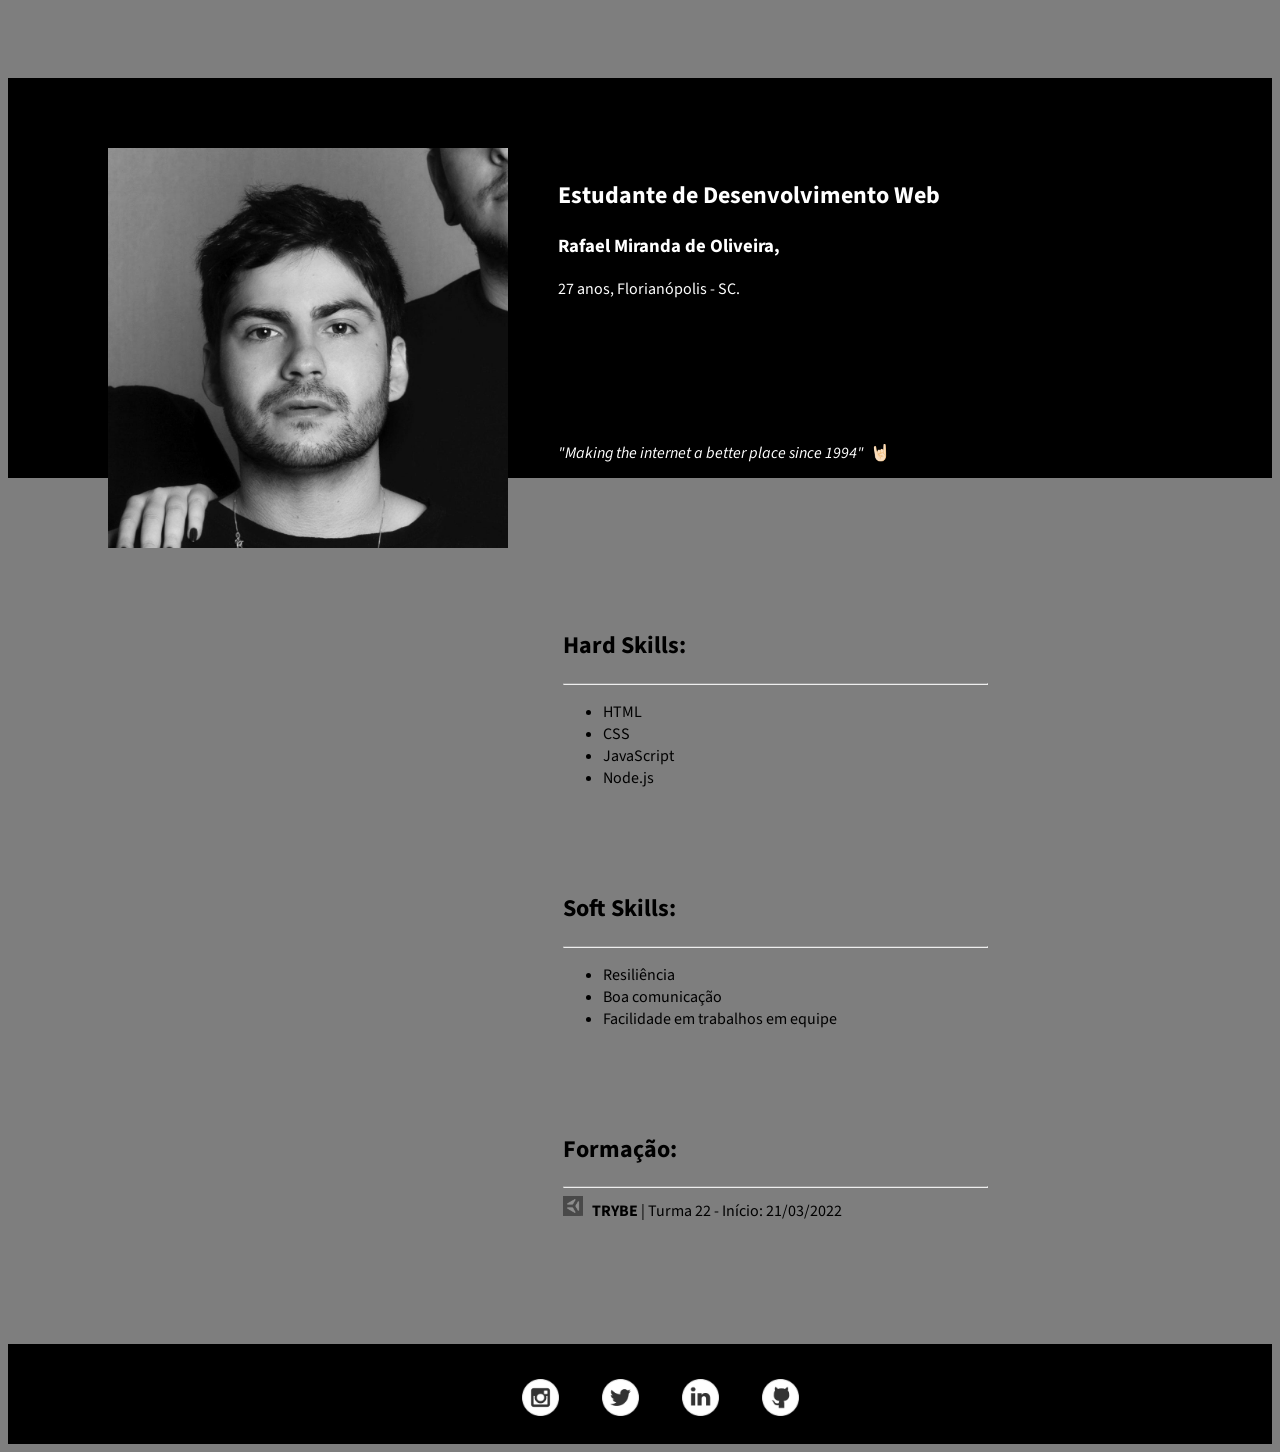
==== index.html @ 08f2f770 "segundo commit" ====
<!DOCTYPE html>
<html lang="pt-br">
<head>
    <meta charset="UTF-8">
    <meta http-equiv="X-UA-Compatible" content="IE=edge">
    <meta name="viewport" content="width=device-width, initial-scale=1.0">
    <title>Portfólio</title>
    <link rel="stylesheet" href="style.css">
</head>
<body>
    <div class="cabecalho"></div>
    <div class="banner">
        <div>
            <img class="eu" src="photos/picfoto.jpg" alt="" width="400px">
        </div>
        <div>
            <h2 class="apresentacao">Estudante de Desenvolvimento Web</h2>
            <h3 class="apresentacaoTexto">Rafael Miranda de Oliveira,</h3>
            <p class="apresentacaoTexto">27 anos, Florianópolis - SC.</p><br><br><br><br><br>
            <i><p class="apresentacaoTexto">"Making the internet a better place since 1994" &nbsp</i>&#129304;&#127995;</p>
        </div>
    </div>
<section>    
    <div class="infos">
        <h1>Hard Skills:</h1>
        <hr class="teste">
        <ul>
            <li>HTML</li>
            <li>CSS</li>
            <li>JavaScript</li>
            <li>Node.js</li>
        </ul><br><br><br>
        <h1>Soft Skills:</h1>
        <hr class="teste">
        <ul>
            <li>Resiliência</li>
            <li>Boa comunicação</li>
            <li>Facilidade em trabalhos em equipe</li>
        </ul><br><br><br>
        <h1>Formação:</h1>
        <hr class="teste">
        <img src="photos/trybe.jpg" width="20px" alt=""><strong> &nbsp TRYBE</strong> | Turma 22 - Início: 21/03/2022
    </div>
</section>
<footer class="rodape">
    <nav id="listaSocial">
        <ul>
            <li><a href="https://www.instagram.com/rafaa.mo/" target="blank"><img class="icons" src="photos/734394_instagram_media_online_social_icon.png" alt=""></a></li>
            <li><a href="https://twitter.com/rafaa_mo" target="blank"><img class="icons" src="photos/734377_media_online_social_twitter_icon.png" alt=""></a></li>
            <li><a href="https://www.linkedin.com/in/rafael-miranda-de-oliveira-96768814b/" target="blank"><img class="icons" src="photos/734383_in_linked_media_online_social_icon.png" alt=""></a></li>
            <li><a href="https://github.com/rafamirandaa" target="blank"><img class="icons" src="photos/1221583_github_logo_media_social_icon.png" alt=""></a></li>
        </ul>
    </nav>
</footer>
</body>
</html>
---- style.css ----
@import url('https://fonts.googleapis.com/css2?family=Source+Sans+Pro:wght@300;400&display=swap');


body{
    background-color: #7e7e7e;
    font-family: 'Source Sans Pro', sans-serif;
}
.cabecalho{
    width: auto;
    height: 50px;
}
.banner {
    background-color: black;
    width: auto;
    height: 400px;
    position: relative;
}
img.eu{
    position: absolute; top:70px; left:100px;
}
.apresentacao{
    padding-top: 100px;
    margin-left: 550px;
    color: white;
}
.apresentacaoTexto{
    margin-left: 550px;
    color: white;
}
section{
    width: auto;
    height: 700px;
}
.infos{
    font-family: 'Source Sans Pro', sans-serif;
    margin-left: 555px;
    margin-top: 150px;
}
.teste{
    margin-right: 40%;
}

.rodape{
    background-color: black;
    width: 100%;
    height: 100px;
    position: relative;  
    text-align: center;
}
.icons{
    width: 37px;
}
#listaSocial ul li { display: inline;}

#listaSocial ul li a {
    display: inline-block;
}
#listaSocial li{
    margin: 20px;
}
#listaSocial ul{
    padding-top: 35px;
}
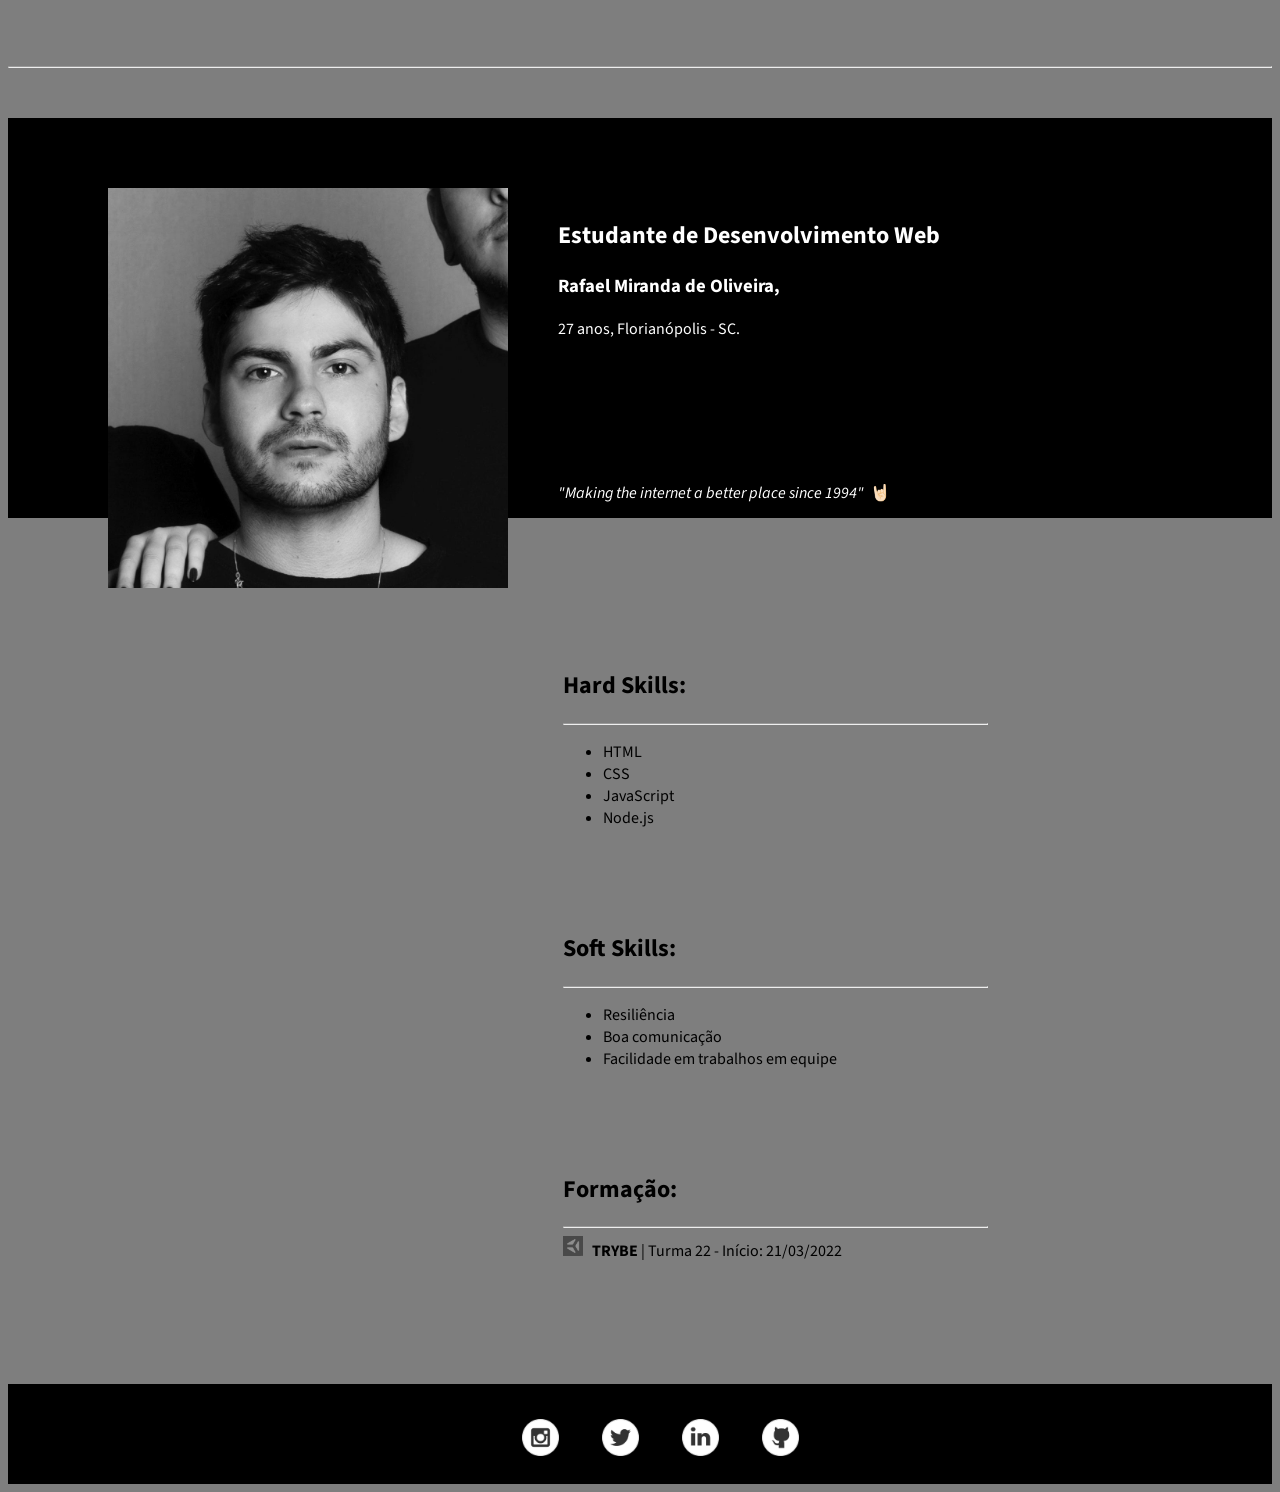
==== commit b7de9b64: "segunda alteraçao no HTML" ====
--- a/index.html
+++ b/index.html
@@ -9,6 +9,7 @@
 </head>
 <body>
     <div class="cabecalho"></div>
+    <hr><br>
     <div class="banner">
         <div>
             <img class="eu" src="photos/picfoto.jpg" alt="" width="400px">
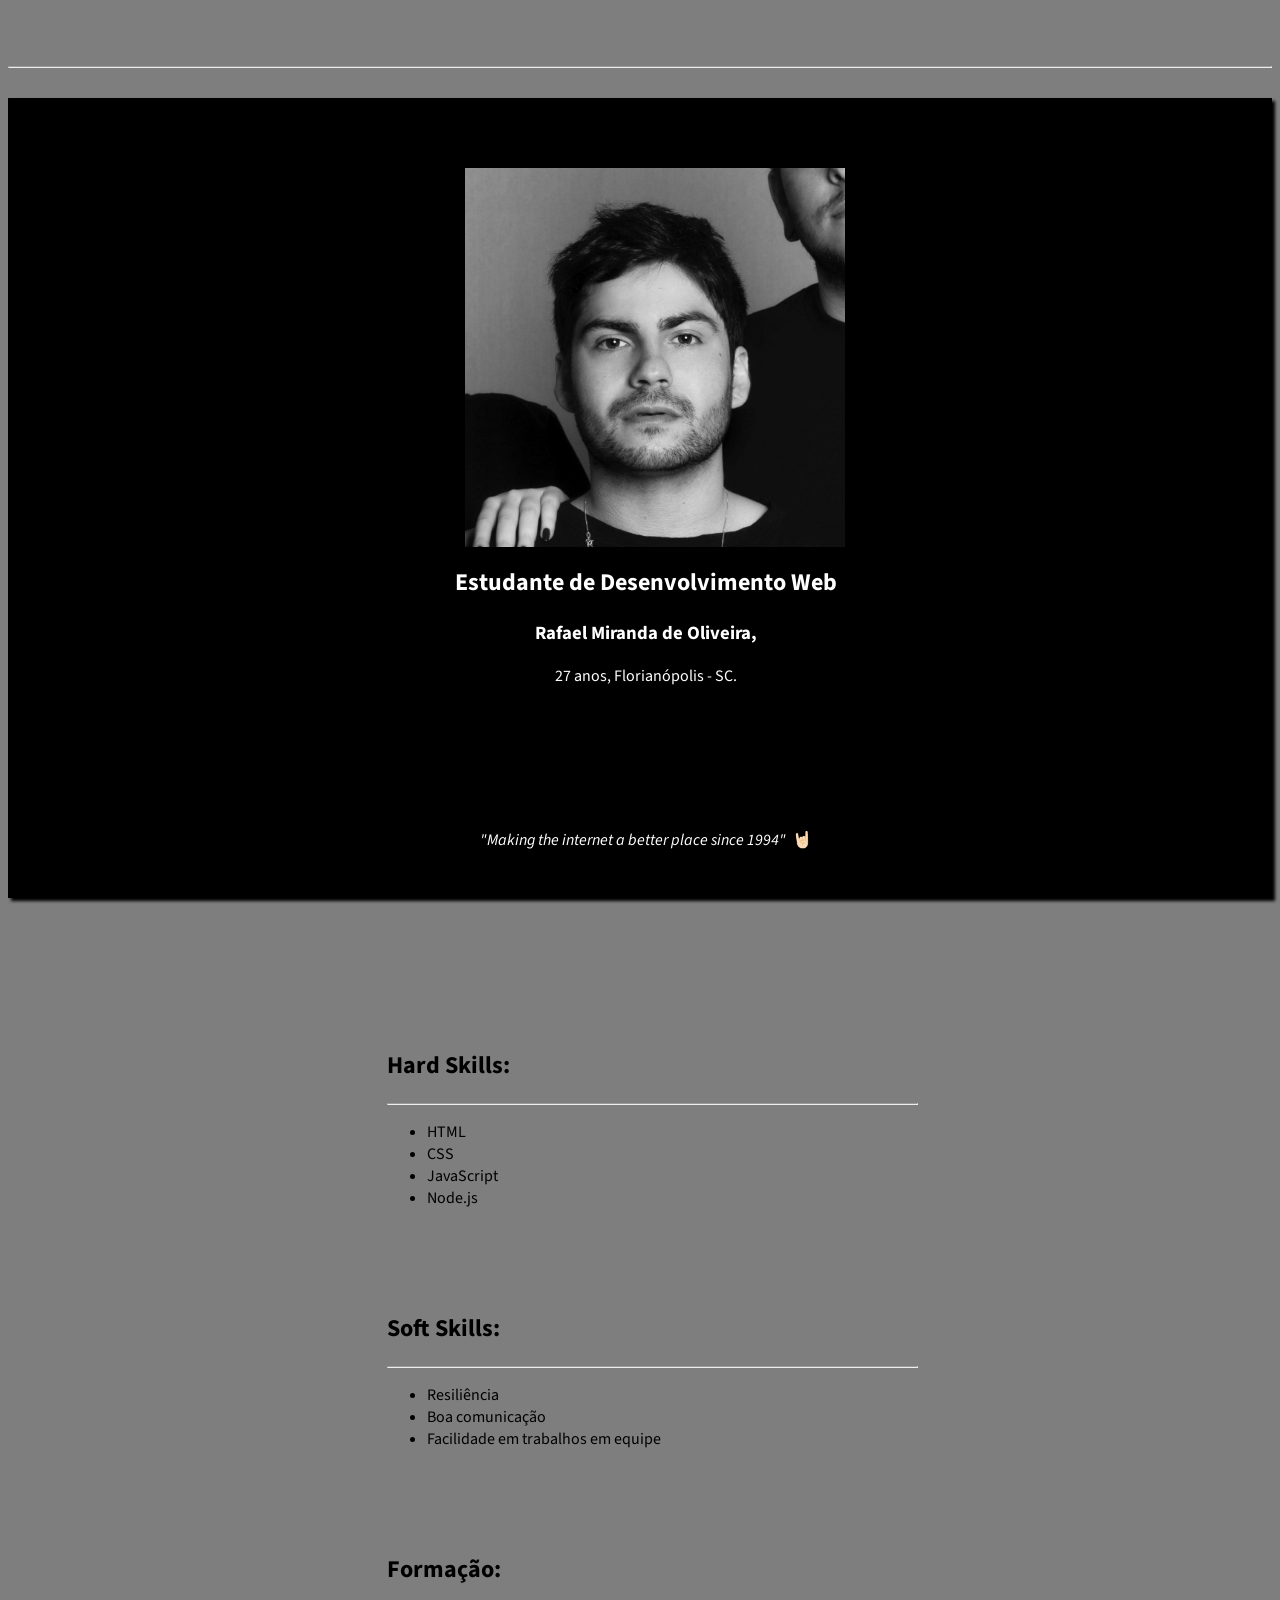
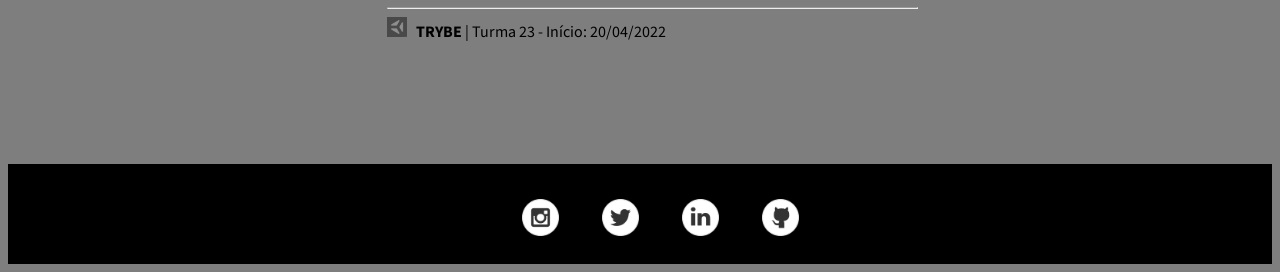
==== commit 9ea2c3f8: "aplicando responsividade" ====
--- a/index.html
+++ b/index.html
@@ -11,19 +11,20 @@
     <div class="cabecalho"></div>
     <hr><br>
     <div class="banner">
-        <div>
+        <picture>
+            <source media="(max-width: 800px)" width ="310px" srcset="photos/picfoto.jpg">
             <img class="eu" src="photos/picfoto.jpg" alt="" width="400px">
-        </div>
-        <div>
+        </picture>
+        <div class="infosBanner">
             <h2 class="apresentacao">Estudante de Desenvolvimento Web</h2>
             <h3 class="apresentacaoTexto">Rafael Miranda de Oliveira,</h3>
             <p class="apresentacaoTexto">27 anos, Florianópolis - SC.</p><br><br><br><br><br>
             <i><p class="apresentacaoTexto">"Making the internet a better place since 1994" &nbsp</i>&#129304;&#127995;</p>
         </div>
     </div>
-<section>    
+<main>    
     <div class="infos">
-        <h1>Hard Skills:</h1>
+        <h2>Hard Skills:</h2>
         <hr class="teste">
         <ul>
             <li>HTML</li>
@@ -31,18 +32,18 @@
             <li>JavaScript</li>
             <li>Node.js</li>
         </ul><br><br><br>
-        <h1>Soft Skills:</h1>
+        <h2>Soft Skills:</h2>
         <hr class="teste">
         <ul>
             <li>Resiliência</li>
             <li>Boa comunicação</li>
             <li>Facilidade em trabalhos em equipe</li>
         </ul><br><br><br>
-        <h1>Formação:</h1>
+        <h2>Formação:</h2>
         <hr class="teste">
-        <img src="photos/trybe.jpg" width="20px" alt=""><strong> &nbsp TRYBE</strong> | Turma 22 - Início: 21/03/2022
+        <a href="https://www.betrybe.com/?utm_source=trybe.com.br" target="blank"><img src="photos/trybe.jpg" width="20px" alt=""></a><strong> &nbsp TRYBE</strong> | Turma 23 - Início: 20/04/2022
     </div>
-</section>
+</main>
 <footer class="rodape">
     <nav id="listaSocial">
         <ul>
--- a/style.css
+++ b/style.css
@@ -9,31 +9,99 @@
     width: auto;
     height: 50px;
 }
+/* Inicio Banner */
 .banner {
     background-color: black;
     width: auto;
     height: 400px;
     position: relative;
+    border: 100px;
+    box-shadow: 3px 3px 3px black;
+}
+.infosBanner{
+    padding-top: 5%;
+    margin-left: 29.8%;
 }
 img.eu{
     position: absolute; top:70px; left:100px;
+    border: 100px;
+    box-shadow: 3px 3px 3px black;
 }
 .apresentacao{
-    padding-top: 100px;
-    margin-left: 550px;
     color: white;
 }
 .apresentacaoTexto{
-    margin-left: 550px;
     color: white;
 }
-section{
+/* Fim Banner */
+
+/* Media Desktop menor resolução */
+@media (max-width: 1680px){
+    img.eu {
+        display: block;
+        margin: auto;
+        position: relative;
+        width: 30%;
+        margin-bottom: 5px;
+    }
+    .banner{
+        margin-bottom: 10px;
+        height: 900px;
+        text-align: center;
+    }
+    .infosBanner{
+        text-align: center;
+        margin-right: 290px;
+    }
+}
+/* Media Laptop */
+@media (max-width: 1440px){
+    img.eu {
+        padding-right: 170px;
+    }
+    .banner{
+        height: 800px;
+}
+    .infosBanner{
+        margin-right: 365px;
+
+}
+}
+/* Media ipad */
+@media (max-width: 1024px){
+    img.eu {
+        width: 400px;
+        padding-right: 220px;
+        padding-bottom: 10px;
+    }
+    .banner{
+        height: 850px;
+    }
+    .infosBanner{
+        padding-left: 50px;
+    }
+}
+/* Media Celular*/
+@media (max-width: 375px){
+    img.eu {
+        width: 1px;
+    }
+    .banner{
+
+    }
+    .infosBanner{
+
+    }
+}
+
+/* Inicio Main */
+main {
     width: auto;
     height: 700px;
 }
 .infos{
     font-family: 'Source Sans Pro', sans-serif;
-    margin-left: 555px;
+    margin-left: 30%;
     margin-top: 150px;
 }
 .teste{
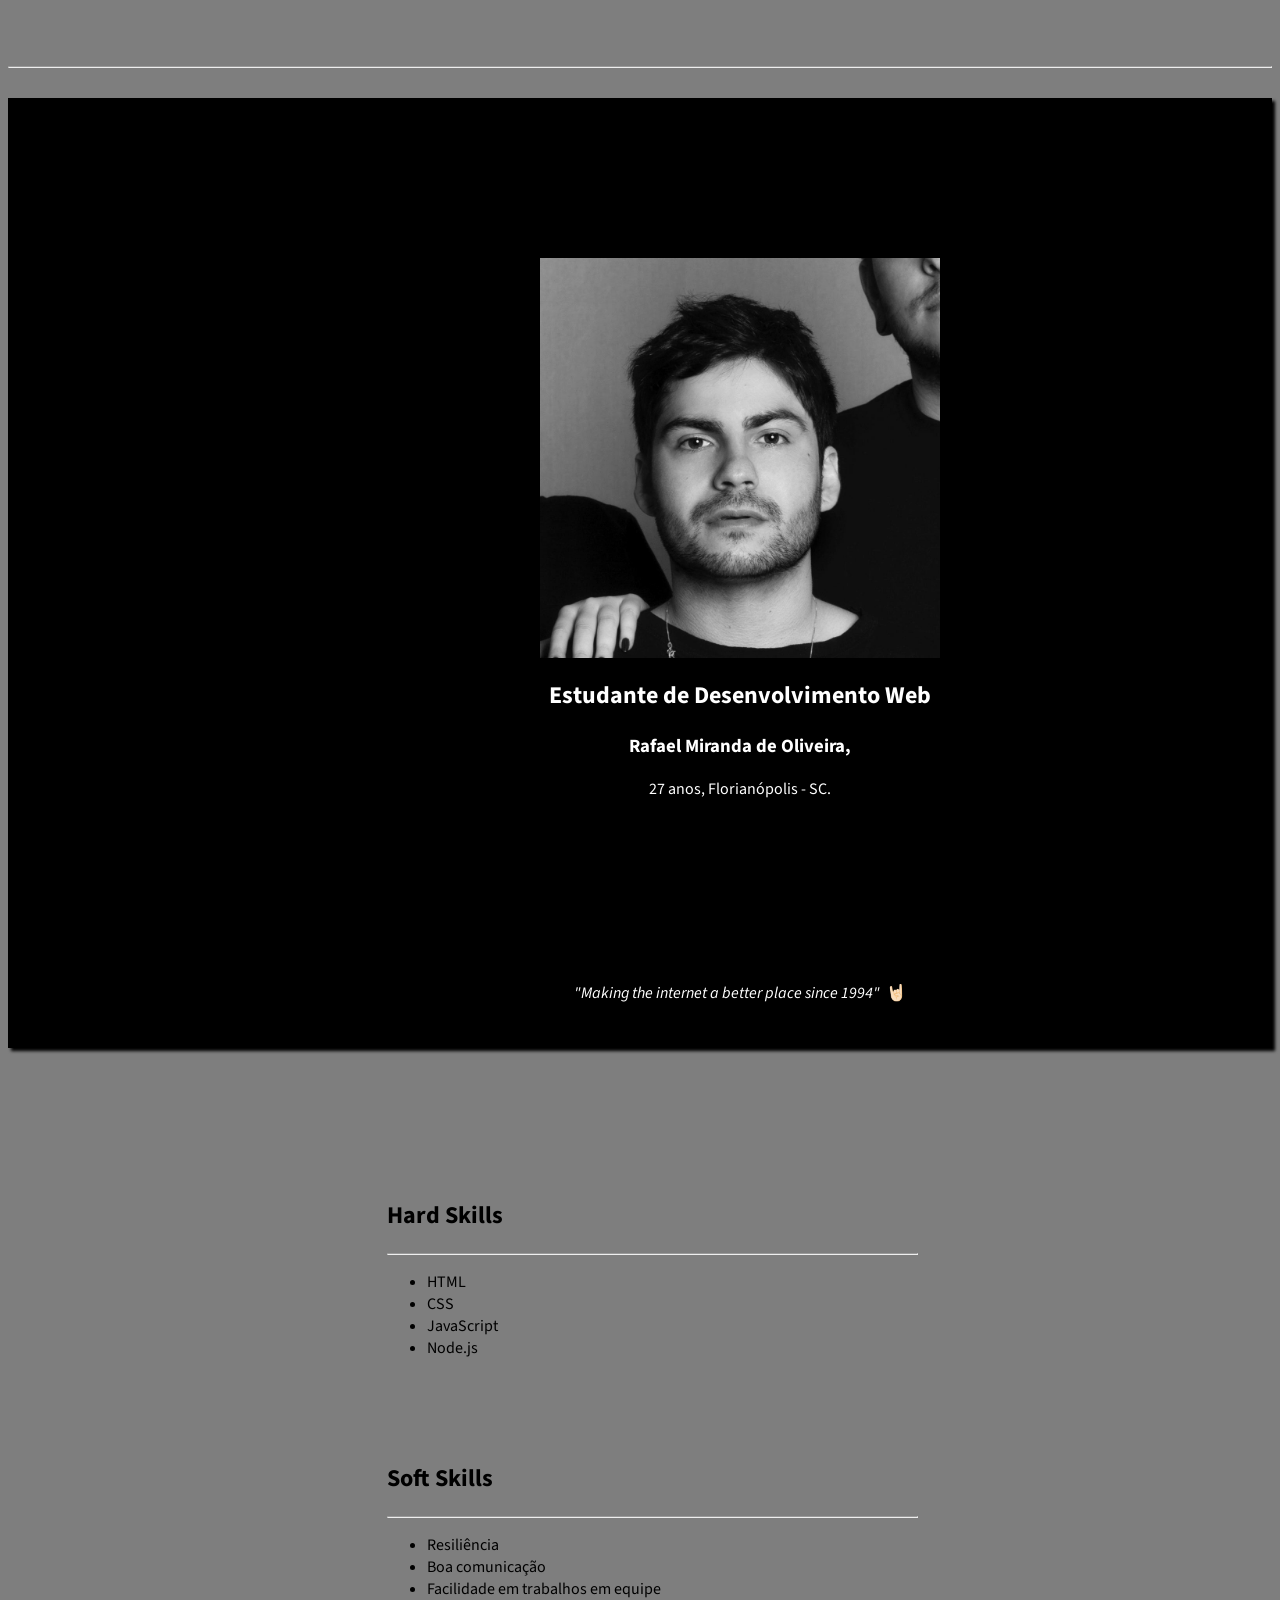
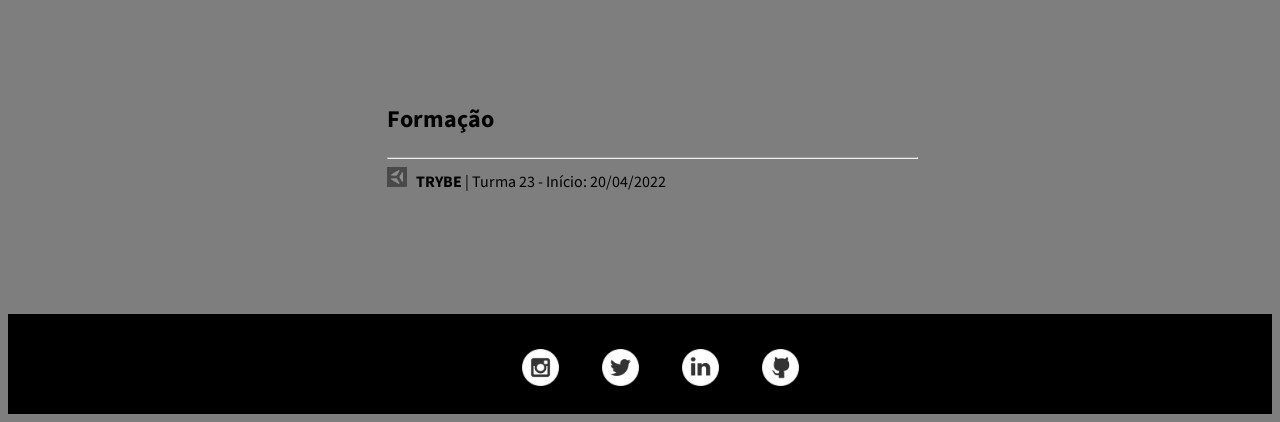
==== commit 52ddb143: "melhorando responsividade em 200% (falta mobile)" ====
--- a/index.html
+++ b/index.html
@@ -17,14 +17,14 @@
         </picture>
         <div class="infosBanner">
             <h2 class="apresentacao">Estudante de Desenvolvimento Web</h2>
-            <h3 class="apresentacaoTexto">Rafael Miranda de Oliveira,</h3>
-            <p class="apresentacaoTexto">27 anos, Florianópolis - SC.</p><br><br><br><br><br>
-            <i><p class="apresentacaoTexto">"Making the internet a better place since 1994" &nbsp</i>&#129304;&#127995;</p>
+            <h3 class="apresentacaoTexto1">Rafael Miranda de Oliveira,</h3>
+            <p class="apresentacaoTexto2">27 anos, Florianópolis - SC.</p><br><br><br><br><br>
+            <i><p class="apresentacaoTexto3">"Making the internet a better place since 1994" &nbsp</i>&#129304;&#127995;</p>
         </div>
     </div>
 <main>    
     <div class="infos">
-        <h2>Hard Skills:</h2>
+        <h2>Hard Skills</h2>
         <hr class="teste">
         <ul>
             <li>HTML</li>
@@ -32,14 +32,14 @@
             <li>JavaScript</li>
             <li>Node.js</li>
         </ul><br><br><br>
-        <h2>Soft Skills:</h2>
+        <h2>Soft Skills</h2>
         <hr class="teste">
         <ul>
             <li>Resiliência</li>
             <li>Boa comunicação</li>
             <li>Facilidade em trabalhos em equipe</li>
         </ul><br><br><br>
-        <h2>Formação:</h2>
+        <h2>Formação</h2>
         <hr class="teste">
         <a href="https://www.betrybe.com/?utm_source=trybe.com.br" target="blank"><img src="photos/trybe.jpg" width="20px" alt=""></a><strong> &nbsp TRYBE</strong> | Turma 23 - Início: 20/04/2022
     </div>
--- a/style.css
+++ b/style.css
@@ -6,24 +6,28 @@
     font-family: 'Source Sans Pro', sans-serif;
 }
 .cabecalho{
-    width: auto;
+    width: 100%;
     height: 50px;
 }
 /* Inicio Banner */
+
 .banner {
     background-color: black;
-    width: auto;
-    height: 400px;
-    position: relative;
+    width: 100%;
+    height: 430px;
     border: 100px;
     box-shadow: 3px 3px 3px black;
+
 }
 .infosBanner{
-    padding-top: 5%;
-    margin-left: 29.8%;
+    padding-left: 550px;
+    padding-top: 50px;
+}
+.infosBanner > .apresentacaoTexto3{
+    padding-top: 40px;
 }
 img.eu{
-    position: absolute; top:70px; left:100px;
+    position: absolute; top:160px; left:100px;
     border: 100px;
     box-shadow: 3px 3px 3px black;
 }
@@ -33,65 +37,99 @@
 .apresentacaoTexto{
     color: white;
 }
+.apresentacaoTexto1{
+    color: white;
+}
+.apresentacaoTexto2{
+        color: white;
+}
+.apresentacaoTexto3{
+    color: white;
+}
 /* Fim Banner */
+
+/* Media Desktop menor resolução */
+
 
 /* Media Desktop menor resolução */
 @media (max-width: 1680px){
     img.eu {
+        margin: auto;
         display: block;
-        margin: auto;
         position: relative;
-        width: 30%;
-        margin-bottom: 5px;
+        width: 400px;
     }
     .banner{
-        margin-bottom: 10px;
-        height: 900px;
-        text-align: center;
+        height: 950px;
+
     }
     .infosBanner{
+        margin: auto;
         text-align: center;
-        margin-right: 290px;
+        padding-top: 160px;
+        padding-left: 200px;
     }
+
 }
 /* Media Laptop */
 @media (max-width: 1440px){
     img.eu {
-        padding-right: 170px;
+        margin: auto;
+        display: block;
+        position: relative;
+        width: 400px;
     }
     .banner{
-        height: 800px;
-}
+        height: 950px;
+
+    }
     .infosBanner{
-        margin-right: 365px;
+        margin: auto;
+        text-align: center;
+        padding-top: 160px;
+        padding-left: 200px;
+    }
 
-}
 }
 /* Media ipad */
 @media (max-width: 1024px){
     img.eu {
+        margin: auto;
+        display: block;
+        position: relative;
         width: 400px;
-        padding-right: 220px;
-        padding-bottom: 10px;
     }
     .banner{
-        height: 850px;
+        height: 950px;
+
     }
     .infosBanner{
-        padding-left: 50px;
+        margin: auto;
+        text-align: center;
+        padding-top: 160px;
+        padding-left: 200px;
     }
+
 }
 /* Media Celular*/
 @media (max-width: 375px){
     img.eu {
-        width: 1px;
+        margin: auto;
+        display: block;
+        position: relative;
+        width: 400px;
     }
     .banner{
+        height: 950px;
 
     }
     .infosBanner{
+        margin: auto;
+        text-align: center;
+        padding-top: 160px;
+        padding-left: 200px;
+    }
 
-    }
 }
 
 /* Inicio Main */
@@ -110,7 +148,6 @@
 
 .rodape{
     background-color: black;
-    width: 100%;
     height: 100px;
     position: relative;  
     text-align: center;
